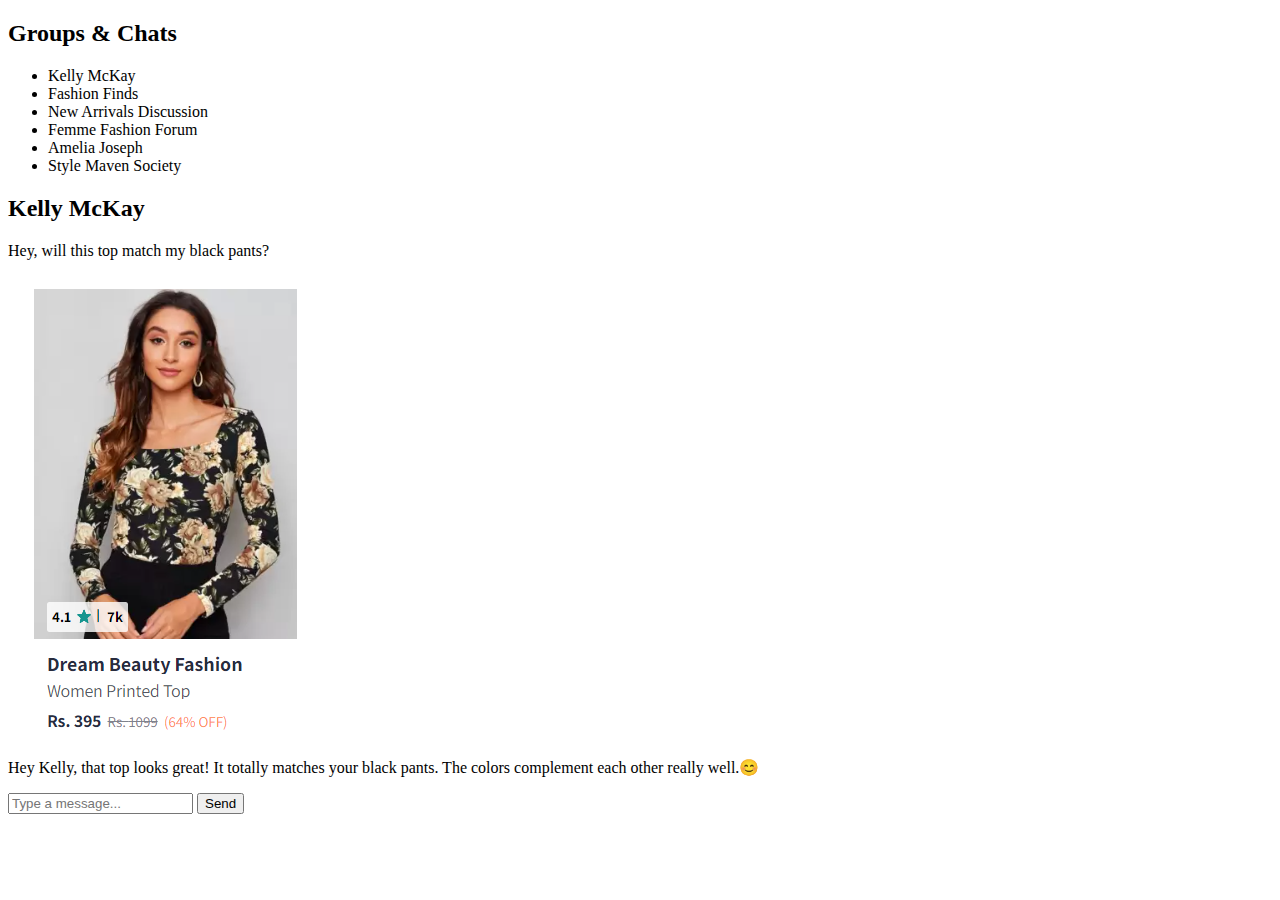
==== forum.html @ 3253c140 "first commit" ====
<!DOCTYPE html>
<html lang="en">
<head>
    <meta charset="UTF-8">
    <meta name="viewport" content="width=device-width, initial-scale=1.0">
    <title>Discussion Groups</title>
    <link rel="stylesheet" href="st.css">
</head>
<body>
    <div class="container">
        <div class="sidebar">
            <h2>Groups & Chats</h2>
            <ul>
                <li class="individual">Kelly McKay</li>
                <li class="group">Fashion Finds</li>
                <li class="group">New Arrivals Discussion</li>
                <li class="group">Femme Fashion Forum</li>
                <li class="individual">Amelia Joseph</li>
                <li class="group">Style Maven Society</li>
            </ul>
        </div>
        
        <div class="chat-window">
            <div class="chat-header">
                <h2>Kelly McKay</h2>
            </div>
            <div class="chat-messages">
                <div class="message received">
                    <p>Hey, will this top match my black pants?</p>
                    <img src="Screenshot 2024-06-24 131527.png" alt="Product from Myntra">
                </div>
                <div class="message sent">
                    <p>Hey Kelly, that top looks great! It totally matches your black pants. The colors complement each other really well.😊</p>
                </div>
            </div>
            <div class="chat-input">
                <input type="text" placeholder="Type a message...">
                <button>Send</button>
            </div>
        </div>
    </div>
</body>
</html>
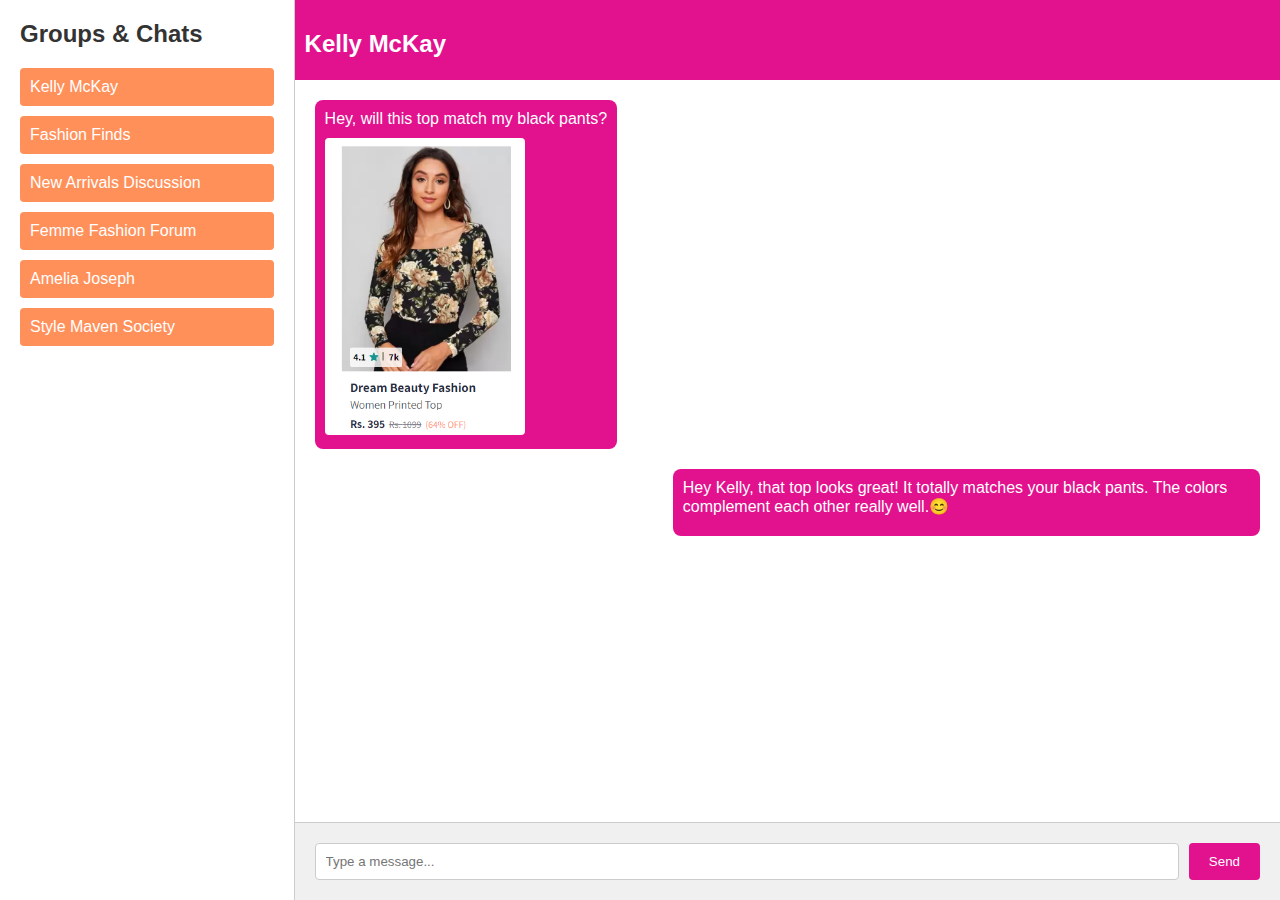
==== commit 2106508f: "init" ====
--- a/forum.html
+++ b/forum.html
@@ -4,7 +4,7 @@
     <meta charset="UTF-8">
     <meta name="viewport" content="width=device-width, initial-scale=1.0">
     <title>Discussion Groups</title>
-    <link rel="stylesheet" href="st.css">
+    <link rel="stylesheet" href="forum.css">
 </head>
 <body>
     <div class="container">
--- a/forum.css
+++ b/forum.css
@@ -0,0 +1,148 @@
+body {
+    margin: 0;
+    font-family: Arial, sans-serif;
+    display: flex;
+    height: 100vh;
+}
+
+.container {
+    display: flex;
+    width: 100%;
+}
+
+.sidebar {
+    width: 25%;
+    background-color: white;
+    padding: 20px;
+    box-sizing: border-box;
+}
+
+.sidebar h2 {
+    margin-top: 0;
+    color: #333;
+}
+
+.sidebar ul {
+    list-style-type: none;
+    padding: 0;
+}
+
+.sidebar ul li {
+    padding: 10px;
+    margin: 10px 0;
+    background-color: #ff905a;
+    color: white;
+    cursor: pointer;
+    border-radius: 4px;
+}
+
+.sidebar ul li:hover {
+    background-color: #f16c29;
+}
+
+.chat-window {
+    width: 85%;
+    display: flex;
+    flex-direction: column;
+    background-color: white;
+    border-left: 1px solid #ccc;
+}
+
+.chat-header {
+    padding: 10px;
+    background-color: #e2118e;
+    color: white;
+    height: 60px;
+    text-align: justify;
+}
+
+.chat-messages {
+    flex-grow: 1;
+    padding: 20px;
+    overflow-y: auto;
+    display: flex;
+    flex-direction: row-reverse;
+}
+.message.received {
+    color: white;
+    align-self: flex-start;
+    background-color: #e2118e;
+    padding: 10px;
+    border-radius: 8px;
+    max-width: 60%;
+}
+.message {
+    margin-bottom: 20px;
+}
+
+.message p {
+    margin: 0 0 10px 0;
+}
+
+.message img {
+    max-width: 200px;
+    border-radius: 4px;
+}
+
+.chat-input {
+    display: flex;
+    padding: 20px;
+    background-color: #f0f0f0;
+    border-top: 1px solid #ccc;
+}
+
+.chat-input input {
+    flex-grow: 1;
+    padding: 10px;
+    border: 1px solid #ccc;
+    border-radius: 4px;
+    margin-right: 10px;
+}
+
+.chat-input button {
+    padding: 10px 20px;
+    background-color: #e2118e;
+    border: none;
+    border-radius: 4px;
+    color: white;
+    cursor: pointer;
+}
+
+.chat-input button:hover {
+    background-color: #c10e76;
+}
+
+.message.sent {
+    align-self: flex-end;
+    flex-direction: row;
+    background-color: #e2118e;
+    color: white;
+    padding: 10px;
+    border-radius: 8px;
+    max-width: 60%;
+}
+.chat-messages {
+    flex-grow: 1;
+    padding: 20px;
+    overflow-y: auto;
+    display: flex;
+    flex-direction: column;
+}
+
+.message.received {
+    align-self: flex-start;
+    background-color: #e2118e;
+    padding: 10px;
+    border-radius: 8px;
+    max-width: 60%;
+}
+
+.message.sent {
+    align-self: flex-end;
+    background-color: #e2118e;
+    color: white;
+    padding: 10px;
+    border-radius: 8px;
+    max-width: 60%;
+}
+
